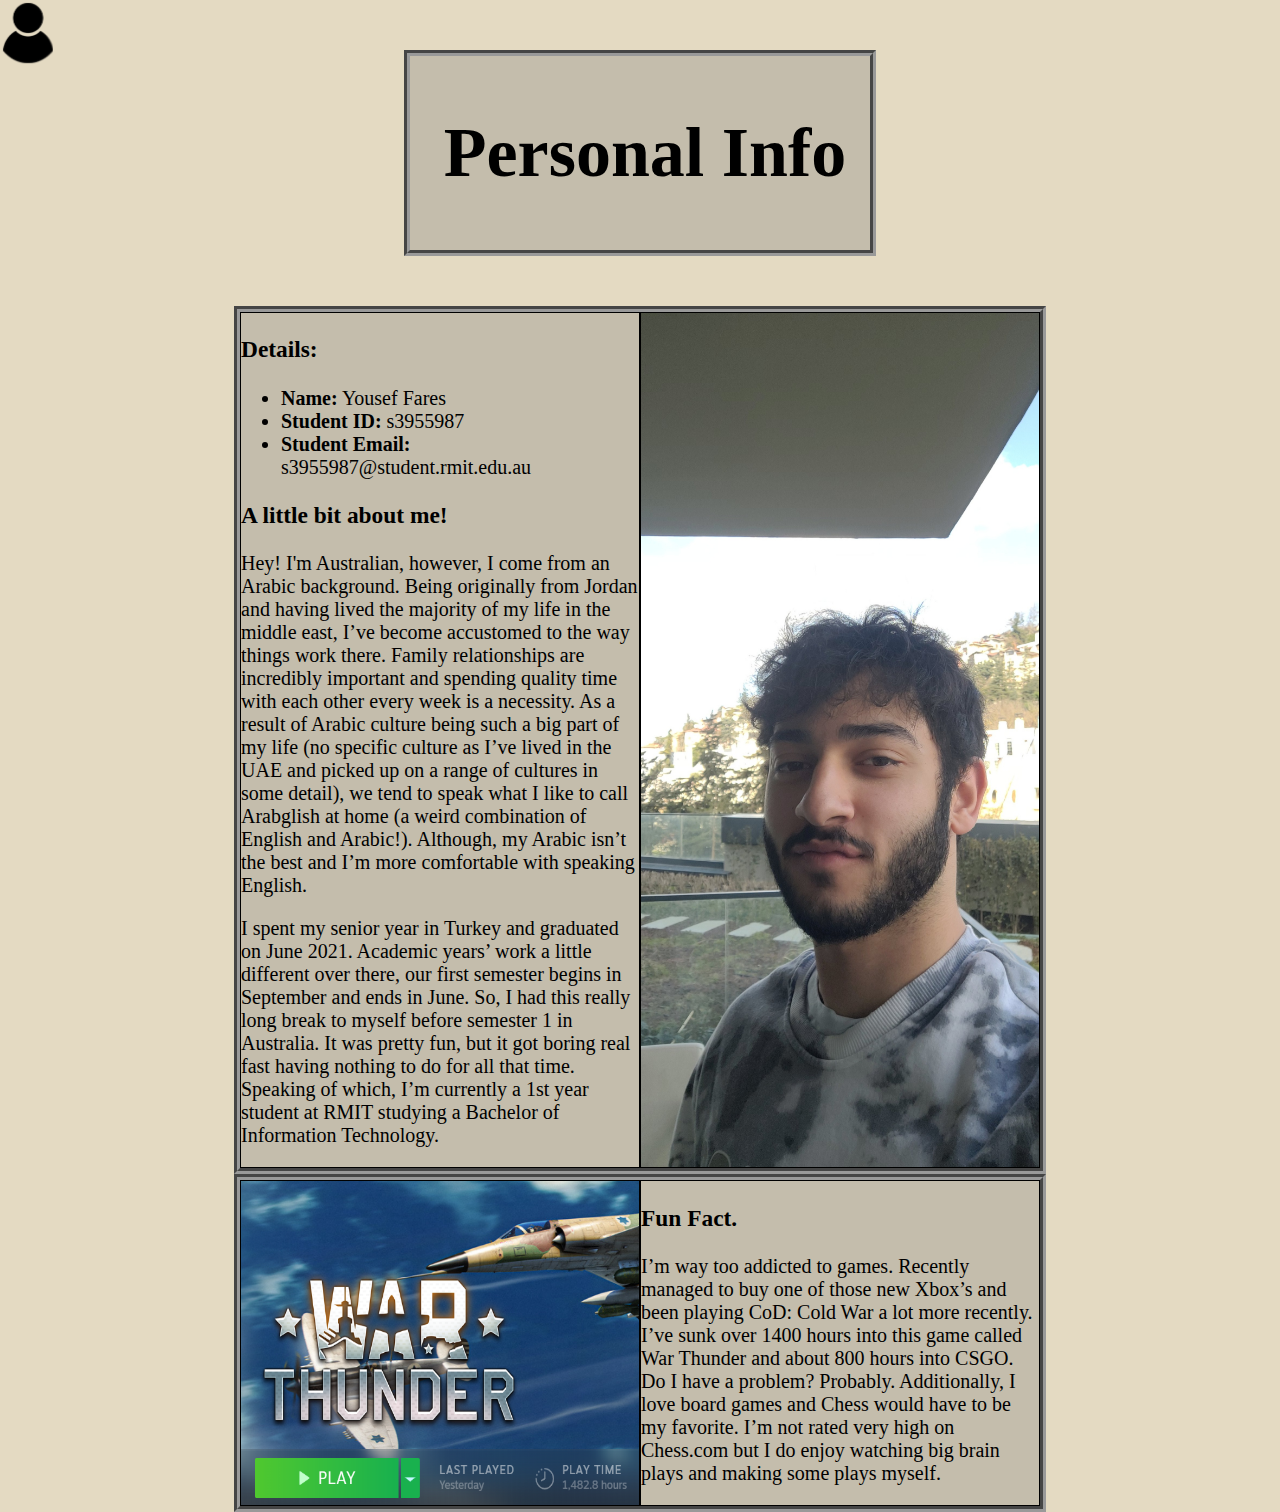
==== personal_info.html @ 162d9870 "V1.0 - Unfinished: 5 sections" ====
<!DOCTYPE html>
<html lang="en" dir="ltr">
  <head>
    <meta charset="utf-8">
    <meta name="name:" content="Yousef">
    <meta name="instagram:" content="yfares2003">
    <title>COSC1078_s3955987_Assignment1_index</title>
    <link rel="stylesheet" href="styling.css">
  </head>
  <body>
    <!-- Icon on Bottom Left Corner -->
    <div class="fix_img">
      <img src="images/personal_info_icon.png"
      alt="fixed_personal_info" title="Personal Info"
      style="width:50px">
    </div>

    <!-- Header -->
    <header>

      <div class="h_create">
        <div class="h">
          <h1>Personal Info</h1>
        </div>
      </div> <!-- / .h_create -->

    </header>

    <main>
      <div class="pi_columns_create">

        <!-- Details + About me -->
        <div class="pi_column">
          <span id="details_color">
            <h3>Details: </h3>
            <ul>
              <li><strong>Name:</strong> Yousef Fares</li>
              <li><strong>Student ID:</strong> s3955987</li>
              <li><strong>Student Email:</strong> s3955987@student.rmit.edu.au</li>
            </ul>
          </span>

          <h3>A little bit about me!</h3>
          <p>
            Hey! I'm Australian, however, I come from an Arabic background.
            Being originally from Jordan and having lived the majority of my
            life in the middle east, I’ve become accustomed to the way things
            work there. Family relationships are incredibly important and
            spending quality time with each other every week is a necessity.
            As a result of Arabic culture being such a big part of my life
            (no specific culture as I’ve lived in the UAE and picked up on a
            range of cultures in some detail), we tend to speak what I like to
            call Arabglish at home (a weird combination of English and Arabic!).
            Although, my Arabic isn’t the best and I’m more comfortable with
            speaking English.
          </p>
          <p>
            I spent my senior year in Turkey and graduated on June 2021.
            Academic years’ work a little different over there, our first
            semester begins in September and ends in June. So, I had this
            really long break to myself before semester 1 in Australia.
            It was pretty fun, but it got boring real fast having nothing to do
            for all that time.  Speaking of which, I’m currently a 1st year
            student at RMIT studying a Bachelor of Information Technology.
          </p>
        </div>

        <!-- face_img -->
        <div class="pi_column">
          <img id="pi_img" src="images/my_face.jpg" alt="my_face" title="Me :^)">
        </div>

      </div> <!-- / .pi_columns_create -->

      <div class="pi_columns_create">

        <!-- Steam Screenshot -->
        <div class="pi_column">
          <img id="pi_img" src="images/war_thunder_ss_pi.png" alt="WT_ss" title="War Thunder">
        </div>

        <!-- Fun Fact -->
        <div class="pi_column">
          <h3>Fun Fact.</h3>
          <p>
            I’m way too addicted to games. Recently managed to buy one of
            those new Xbox’s and been playing CoD: Cold War a lot more
            recently. I’ve sunk over 1400 hours into this game called War
            Thunder and about 800 hours into CSGO. Do I have a problem?
            Probably. Additionally, I love board games and Chess would have to
            be my favorite. I’m not rated very high on Chess.com but I do enjoy
            watching big brain plays and making some plays myself.
          </p>
        </div>

      </div> <!-- / .pi_columns_create -->
    </main>

    <footer>
    </footer>
  </body>
</html>
---- styling.css ----
body {
  background-color: #E4DAC2;
  margin: 0;
}
img {
  width: 100%;
}
/* Headers Specific CSS */
.h_create {
  width: 450px;
  margin: 50px auto;
  padding: 5px;
  background-color: #C4BDAC;
  border: groove 6px #999999;
}
.h {
  font-size: 35px;
  width: 100%;
  text-align: center;
  padding: 5px;
}
.fix_img {
  position: fixed;
  left: 0px;
  top: 0px;
  padding: 3px 0 0 3px;
}

/* Index Specific CSS */
.index {
  font-size: 20px;
  width: 600px;
  margin: auto;
  background-color: #C4BDAC;
  border: groove 6px #999999;
}
.mcolumns_create_a {
  background-color: #E8E6D9;
  display: flex;
  margin: auto;
  text-align: center;
}
.mcolumns_create_b {
  background-color: #F4EEE1;
  display: flex;
  margin: auto;
}
.mcolumn {
  padding-right: 15px;
  width: 100%;
  text-align: left;
}
.img_mcolumn {
  width: 50px;
  padding: 13px 12px 0 5px;
  text-align: right;
}

/* Personal Info Specific CSS */
#pi_img {
  width: 100%;
  height: 100%;
}
.pi_columns_create {
  display: flex;
  border: groove 6px #999999;
  width: 800px;
  margin: auto;
  padding: -1px;
  font-size: 20px;
  background-color: #C4BDAC;
}
.pi_column {
  width: 50%;
  border: solid 1.5px black;
}

/* Footer */
footer {
}
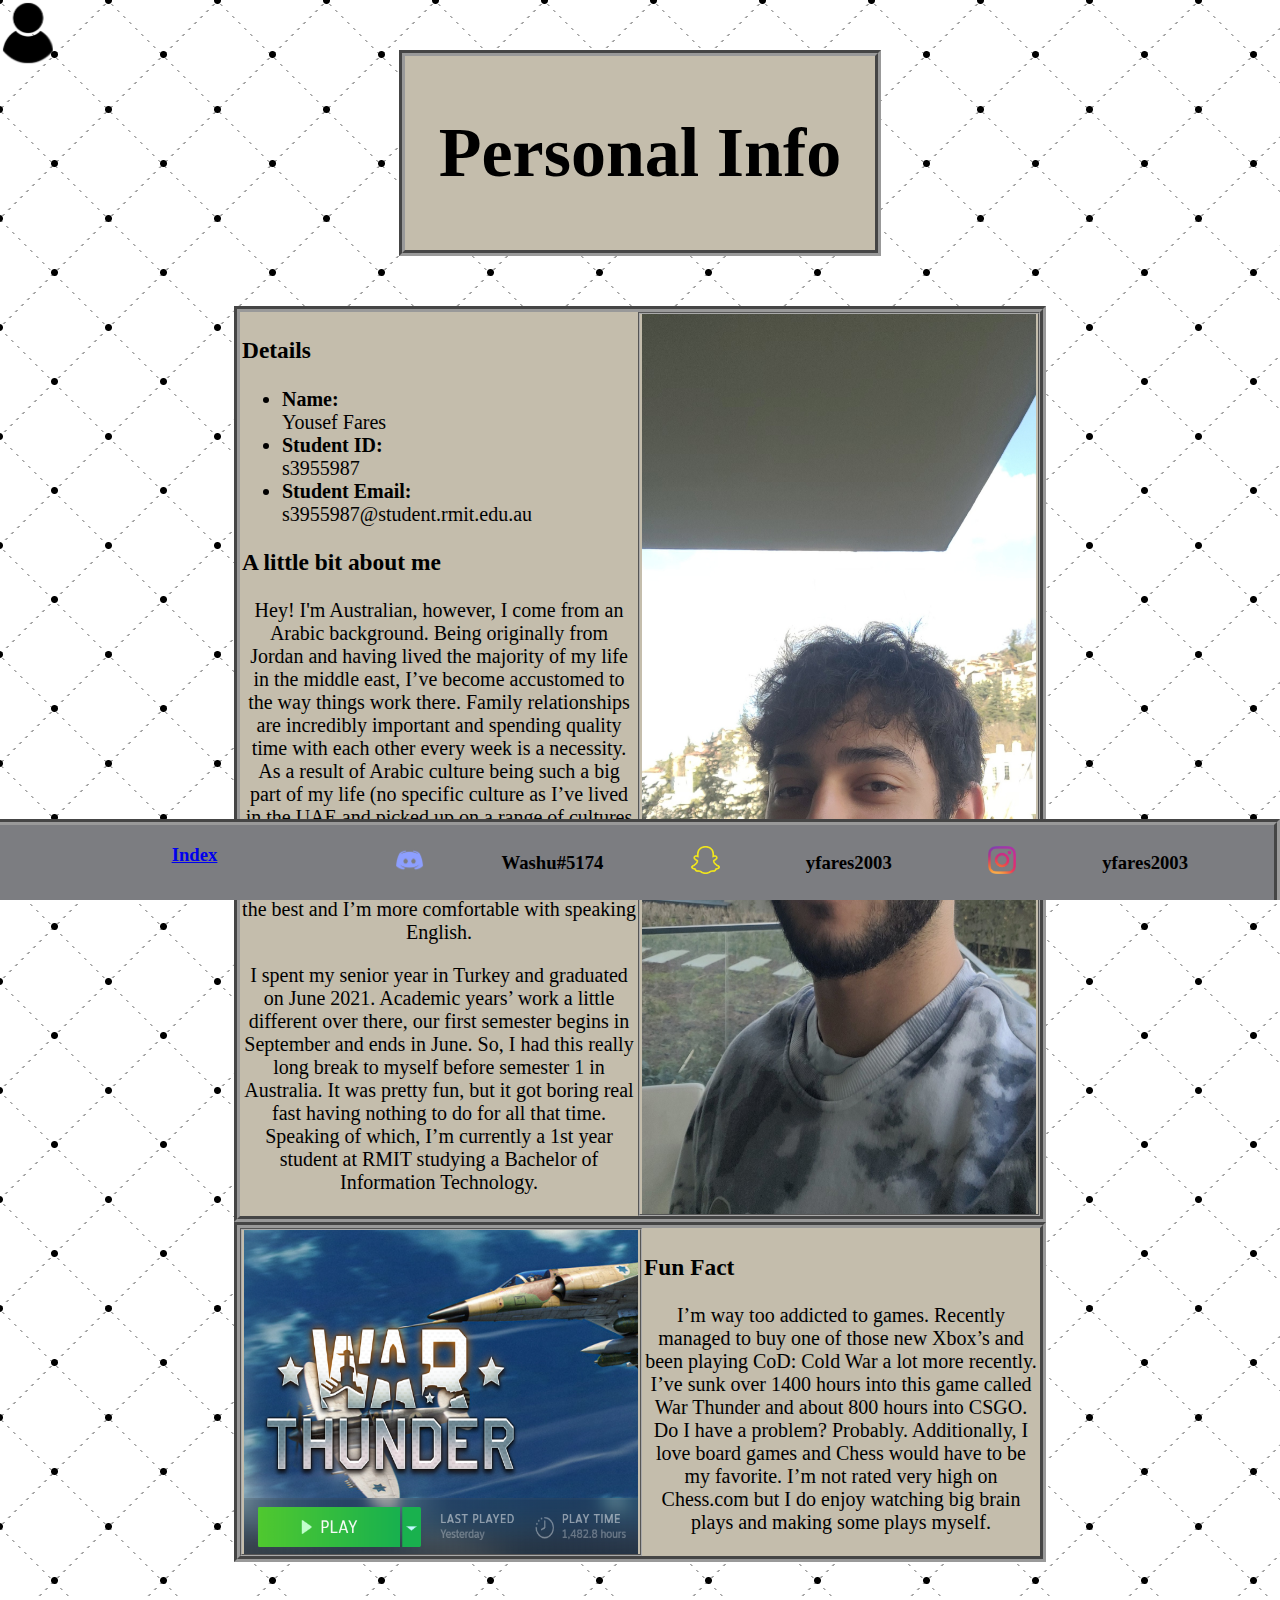
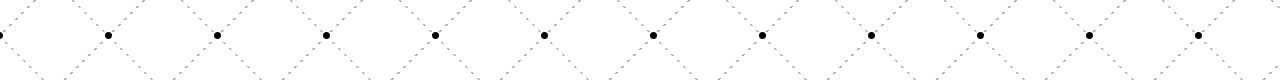
==== commit 68edfe97: "README > V1.2 haven't moved onto a different section, just added some detail to existing pages and a" ====
--- a/personal_info.html
+++ b/personal_info.html
@@ -6,6 +6,11 @@
     <meta name="instagram:" content="yfares2003">
     <title>COSC1078_s3955987_Assignment1_index</title>
     <link rel="stylesheet" href="styling.css">
+    <style media="screen">
+      p {
+        text-align: center;
+      }
+    </style>
   </head>
   <body>
     <!-- Icon on Bottom Left Corner -->
@@ -31,16 +36,16 @@
 
         <!-- Details + About me -->
         <div class="pi_column">
-          <span id="details_color">
-            <h3>Details: </h3>
+          <div id="details_color">
+            <h3>Details </h3>
             <ul>
-              <li><strong>Name:</strong> Yousef Fares</li>
-              <li><strong>Student ID:</strong> s3955987</li>
-              <li><strong>Student Email:</strong> s3955987@student.rmit.edu.au</li>
+              <li><strong>Name:</strong> <br>Yousef Fares</li>
+              <li><strong>Student ID:</strong> <br>s3955987</li>
+              <li><strong>Student Email:</strong> <br>s3955987@student.rmit.edu.au</li>
             </ul>
-          </span>
+          </div>
 
-          <h3>A little bit about me!</h3>
+          <h3>A little bit about me</h3>
           <p>
             Hey! I'm Australian, however, I come from an Arabic background.
             Being originally from Jordan and having lived the majority of my
@@ -66,7 +71,7 @@
         </div>
 
         <!-- face_img -->
-        <div class="pi_column">
+        <div class="pi_column_img">
           <img id="pi_img" src="images/my_face.jpg" alt="my_face" title="Me :^)">
         </div>
 
@@ -75,13 +80,13 @@
       <div class="pi_columns_create">
 
         <!-- Steam Screenshot -->
-        <div class="pi_column">
+        <div class="pi_column_img">
           <img id="pi_img" src="images/war_thunder_ss_pi.png" alt="WT_ss" title="War Thunder">
         </div>
 
         <!-- Fun Fact -->
         <div class="pi_column">
-          <h3>Fun Fact.</h3>
+          <h3>Fun Fact</h3>
           <p>
             I’m way too addicted to games. Recently managed to buy one of
             those new Xbox’s and been playing CoD: Cold War a lot more
@@ -97,6 +102,37 @@
     </main>
 
     <footer>
+      <div class="f_column_create">
+
+        <!-- sections (index biggest) rest smaller (include icons) -->
+        <div class="f_column">
+          <h3><a href="index.html">Index</a></h3>
+
+        </div>
+
+        <!-- socials -->
+        <div class="f_column_create_2" style="border: none;">
+
+          <!-- discord -->
+          <div class="f_column_socials">
+            <img class="social_img" src="images/discord_icon.png" alt="discrd">
+            <h3>Washu#5174</h3>
+          </div>
+
+          <!-- snapchat -->
+          <div class="f_column_socials">
+            <img class="social_img" src="images/snapchat_icon.png" alt="snap">
+            <h3>yfares2003</h3>
+          </div>
+
+          <!-- instagram -->
+          <div class="f_column_socials">
+            <img class="social_img" src="images/instagram_icon.png" alt="instgrm">
+            <h3>yfares2003</h3>
+          </div>
+        </div>
+      </div>
     </footer>
+
   </body>
 </html>
--- a/styling.css
+++ b/styling.css
@@ -1,3 +1,28 @@
+
+/* background code credited in references page */
+body {
+  background:
+    radial-gradient(black 3px, transparent 4px),
+    radial-gradient(black 3px, transparent 4px),
+    linear-gradient(#ffffff 4px, transparent 0),
+    linear-gradient(45deg, transparent 74px, transparent 75px, #a4a4a4 75px,
+                    #a4a4a4 76px, transparent 77px, transparent 109px),
+    linear-gradient(-45deg, transparent 75px, transparent 76px, #a4a4a4 76px,
+                    #a4a4a4 77px, transparent 78px, transparent 109px),
+  #fff;
+  background-size: 109px 109px, 109px 109px,100% 6px, 109px 109px, 109px 109px;
+  background-position: 54px 55px, 0px 0px, 0px 0px, 0px 0px, 0px 0px;
+
+/*
+original: added margin-bottom to height of footer to give
+space to footer when scrolling down
++ 20px additional to make sure everything isn't so cluttered
+*/
+  margin: 0 0 120px 0;
+}
+
+/*
+if not allowed to use external code for background:
 body {
   background-color: #E4DAC2;
   margin: 0;
@@ -5,19 +30,17 @@
 img {
   width: 100%;
 }
+*/
+
 /* Headers Specific CSS */
 .h_create {
   width: 450px;
   margin: 50px auto;
-  padding: 5px;
   background-color: #C4BDAC;
   border: groove 6px #999999;
-}
-.h {
   font-size: 35px;
-  width: 100%;
   text-align: center;
-  padding: 5px;
+  padding: 10px;
 }
 .fix_img {
   position: fixed;
@@ -66,15 +89,60 @@
   border: groove 6px #999999;
   width: 800px;
   margin: auto;
-  padding: -1px;
   font-size: 20px;
   background-color: #C4BDAC;
 }
+.pi_column_img {
+  width: 50%;
+  border: groove 2px darkgrey;
+  padding: 0 2px;
+}
 .pi_column {
   width: 50%;
-  border: solid 1.5px black;
+  padding: 2px;
 }
 
 /* Footer */
 footer {
+  position: fixed;
+  left: 0px;
+  right: 0px;
+  bottom: 0px;
+  height: 75px;
+  border: groove 6px #999999;
+  border-left: none;
+  border-bottom: none;
+  background: #7C7D81;
 }
+.f_column_create_indexpage {
+  display: flex;
+  height: 100%;
+  text-align: center;
+}
+.f_column_create {
+  display: flex;
+  height: 100%;
+  text-align: center;
+}
+.f_column_create_2 {
+  display: flex;
+  height: 100%;
+  width: 70%;
+}
+.f_column {
+  width: 30%;
+  padding: 0 0 0 4px;
+}
+.f_column_socials {
+  display: block;
+  margin: auto;
+  width: 34%;
+  padding: 0 0 0 10px;
+}
+.social_img {
+  margin: auto;
+  padding-top: 13px;
+  height: 50%;
+  width: 10%;
+  float: left;
+}
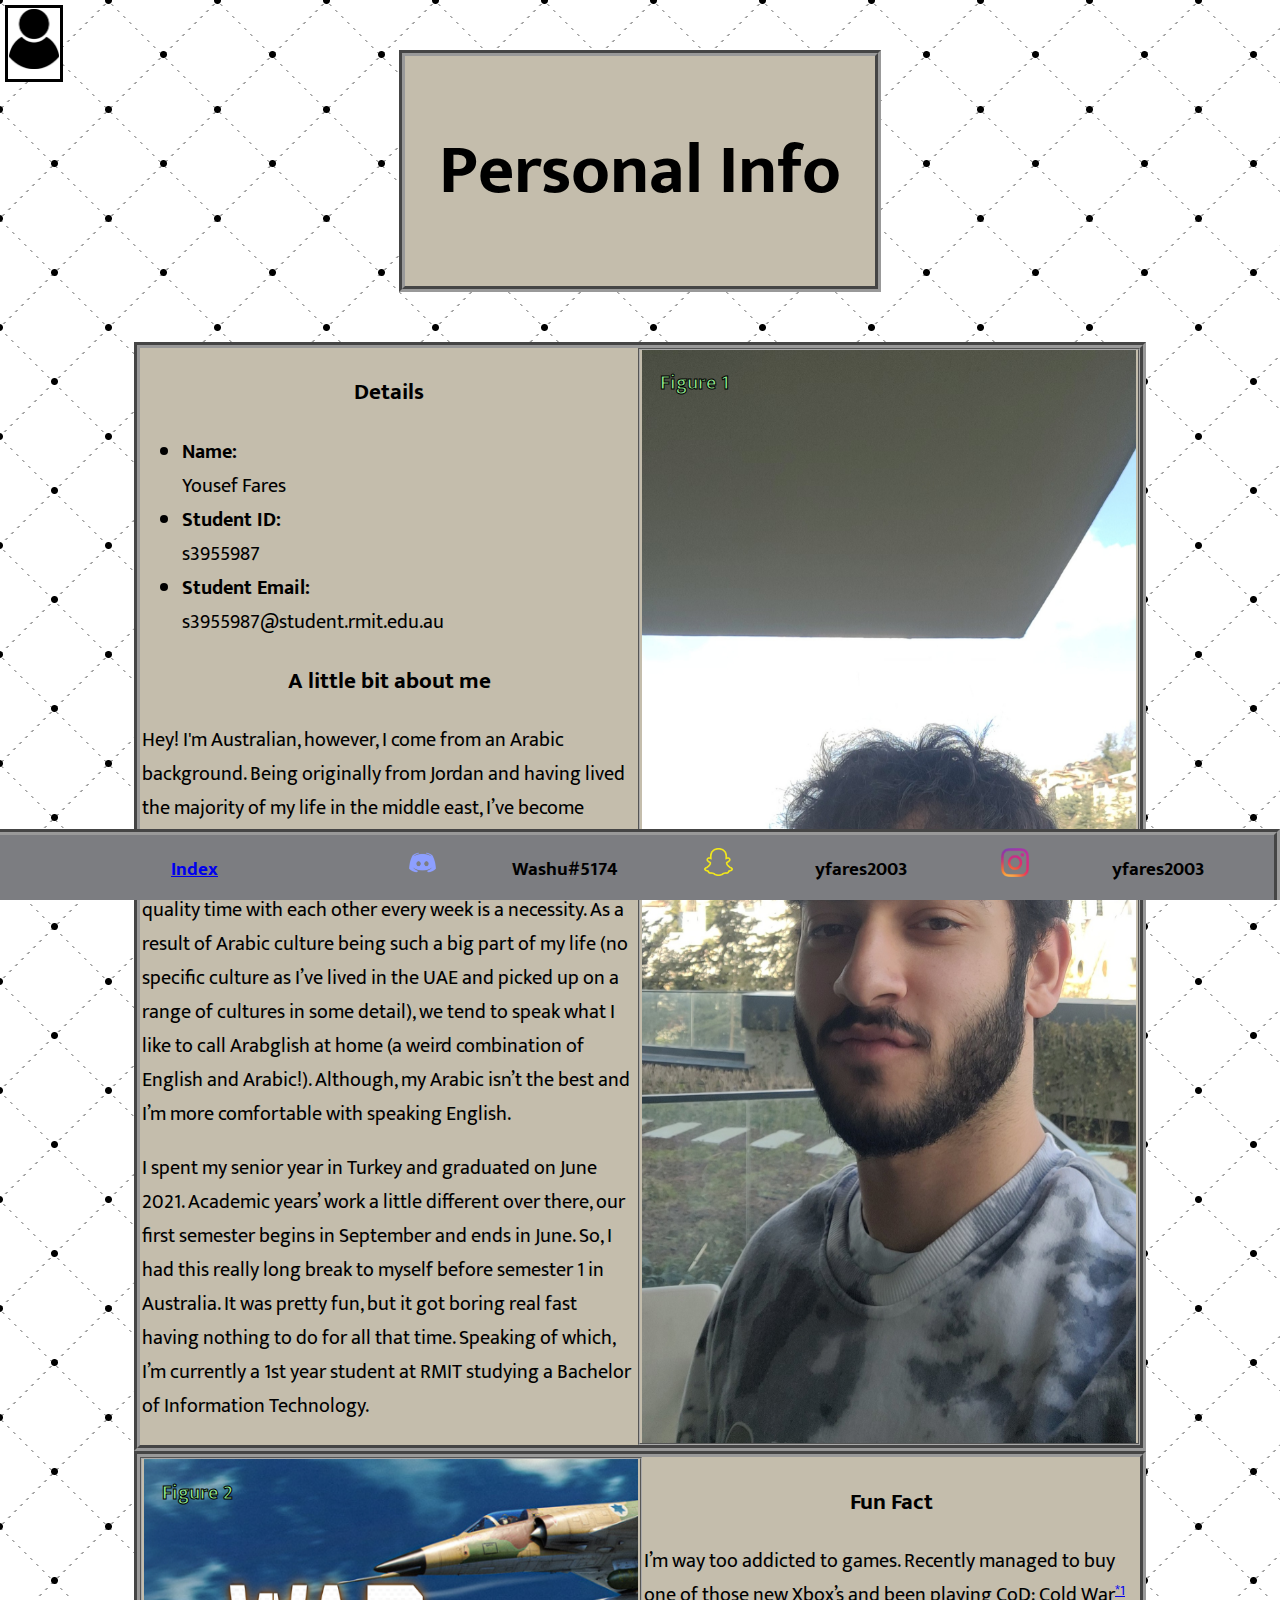
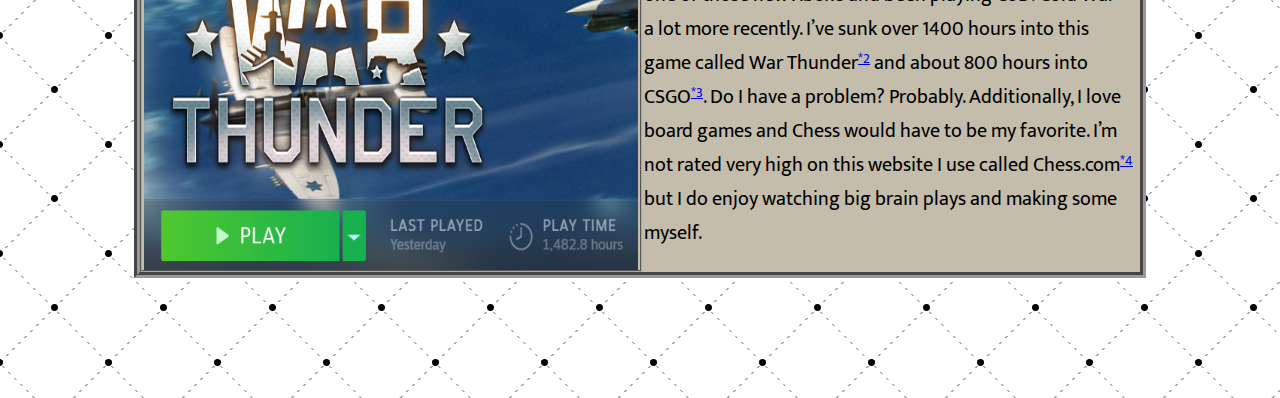
==== commit 905b9512: "V1.3: Refer to README for detailed update note. completed sections required cleaning of some code an" ====
--- a/personal_info.html
+++ b/personal_info.html
@@ -4,20 +4,18 @@
     <meta charset="utf-8">
     <meta name="name:" content="Yousef">
     <meta name="instagram:" content="yfares2003">
-    <title>COSC1078_s3955987_Assignment1_index</title>
+    <title>COSC1078_s3955987_Assignment1_personal_info</title>
     <link rel="stylesheet" href="styling.css">
-    <style media="screen">
-      p {
-        text-align: center;
-      }
-    </style>
+    <link rel="preconnect" href="https://fonts.googleapis.com">
+    <link rel="preconnect" href="https://fonts.gstatic.com" crossorigin>
+    <link href="https://fonts.googleapis.com/css2?family=Hubballi&family=League+Gothic:wdth@75;100&family=Mukta&display=swap" rel="stylesheet">
   </head>
   <body>
-    <!-- Icon on Bottom Left Corner -->
+
+    <!-- Icon on Top Left Corner -->
     <div class="fix_img">
       <img src="images/personal_info_icon.png"
-      alt="fixed_personal_info" title="Personal Info"
-      style="width:50px">
+      alt="fixed_personal_info" title="Personal Info" style="width: 50px;">
     </div>
 
     <!-- Header -->
@@ -32,18 +30,17 @@
     </header>
 
     <main>
-      <div class="pi_columns_create">
+      <div class="g_columns_create">
 
-        <!-- Details + About me -->
-        <div class="pi_column">
-          <div id="details_color">
-            <h3>Details </h3>
-            <ul>
-              <li><strong>Name:</strong> <br>Yousef Fares</li>
-              <li><strong>Student ID:</strong> <br>s3955987</li>
-              <li><strong>Student Email:</strong> <br>s3955987@student.rmit.edu.au</li>
-            </ul>
-          </div>
+        <!-- q1: Details + About me -->
+        <div class="g_column">
+
+          <h3>Details </h3>
+          <ul>
+            <li><strong>Name:</strong> <br>Yousef Fares</li>
+            <li><strong>Student ID:</strong> <br>s3955987</li>
+            <li><strong>Student Email:</strong> <br>s3955987@student.rmit.edu.au</li>
+          </ul>
 
           <h3>A little bit about me</h3>
           <p>
@@ -71,43 +68,39 @@
         </div>
 
         <!-- face_img -->
-        <div class="pi_column_img">
-          <img id="pi_img" src="images/my_face.jpg" alt="my_face" title="Me :^)">
+        <div class="g_column_img">
+          <h4>Figure 1</h4>
+          <img class="g_img" src="images/my_face.jpg" alt="my_face" title="Me :^)">
         </div>
 
-      </div> <!-- / .pi_columns_create -->
+      </div> <!-- / .g_columns_create -->
 
-      <div class="pi_columns_create">
+      <!-- q2: Fun Fact -->
+      <div class="g_columns_create">
 
         <!-- Steam Screenshot -->
-        <div class="pi_column_img">
-          <img id="pi_img" src="images/war_thunder_ss_pi.png" alt="WT_ss" title="War Thunder">
+        <div class="g_column_img">
+          <h4>Figure 2</h4>
+          <img class="g_img" src="images/war_thunder_ss_pi.png" alt="WT_ss">
         </div>
 
         <!-- Fun Fact -->
-        <div class="pi_column">
+        <div class="g_column">
           <h3>Fun Fact</h3>
           <p>
-            I’m way too addicted to games. Recently managed to buy one of
-            those new Xbox’s and been playing CoD: Cold War a lot more
-            recently. I’ve sunk over 1400 hours into this game called War
-            Thunder and about 800 hours into CSGO. Do I have a problem?
-            Probably. Additionally, I love board games and Chess would have to
-            be my favorite. I’m not rated very high on Chess.com but I do enjoy
-            watching big brain plays and making some plays myself.
+            I’m way too addicted to games. Recently managed to buy one of those new Xbox’s and been playing CoD: Cold War<a class="reference" href="references.html">*1</a> a lot more recently. I’ve sunk over 1400 hours into this game called War Thunder<a class="reference" href="references.html">*2</a> and about 800 hours into CSGO<a class="reference" href="references.html">*3</a>. Do I have a problem? Probably. Additionally, I love board games and Chess would have to be my favorite. I’m not rated very high on this website I use called Chess.com<a class="reference" href="references.html">*4</a> but I do enjoy watching big brain plays and making some myself.
           </p>
         </div>
 
-      </div> <!-- / .pi_columns_create -->
+      </div> <!-- / .g_columns_create -->
     </main>
 
     <footer>
       <div class="f_column_create">
 
-        <!-- sections (index biggest) rest smaller (include icons) -->
+        <!-- return to Index page -->
         <div class="f_column">
           <h3><a href="index.html">Index</a></h3>
-
         </div>
 
         <!-- socials -->
@@ -130,8 +123,10 @@
             <img class="social_img" src="images/instagram_icon.png" alt="instgrm">
             <h3>yfares2003</h3>
           </div>
-        </div>
-      </div>
+
+        </div> <!-- / .f_column_create_2 -->
+
+      </div> <!-- / .f_column_create -->
     </footer>
 
   </body>
--- a/styling.css
+++ b/styling.css
@@ -1,6 +1,7 @@
+/* General CSS */
+body {
 
-/* background code credited in references page */
-body {
+  /* background code credited in references page */
   background:
     radial-gradient(black 3px, transparent 4px),
     radial-gradient(black 3px, transparent 4px),
@@ -9,16 +10,52 @@
                     #a4a4a4 76px, transparent 77px, transparent 109px),
     linear-gradient(-45deg, transparent 75px, transparent 76px, #a4a4a4 76px,
                     #a4a4a4 77px, transparent 78px, transparent 109px),
-  #fff;
+  #ffffff;
   background-size: 109px 109px, 109px 109px,100% 6px, 109px 109px, 109px 109px;
   background-position: 54px 55px, 0px 0px, 0px 0px, 0px 0px, 0px 0px;
+  /* background code credited in references page */
 
-/*
-original: added margin-bottom to height of footer to give
-space to footer when scrolling down
-+ 20px additional to make sure everything isn't so cluttered
-*/
   margin: 0 0 120px 0;
+  font-family: 'Hubballi', cursive;
+  font-family: 'League Gothic', sans-serif;
+  font-family: 'Mukta', sans-serif;
+}
+
+h3 {
+  text-align: center;
+}
+h4 {
+  position: absolute;
+  top: -10px;
+  left: 20px;
+  color: lightgreen;
+
+  /* Tutorial used to learn how to outline text */
+  /* Tutorial credited in References Page *24 */
+  -webkit-text-stroke: 1px black;
+  /* Tutorial credited in References Page *24 */
+}
+.g_columns_create {
+  display: flex;
+  border: groove 6px #999999;
+  width: 1000px;
+  margin: auto;
+  font-size: 20px;
+  background-color: #C4BDAC;
+}
+.g_column_img {
+  position: relative;
+  width: 50%;
+  border: groove 2px darkgrey;
+  padding: 0 2px;
+}
+.g_column {
+  width: 50%;
+  padding: 2px;
+}
+.g_img {
+  width: 100%;
+  height: 100%;
 }
 
 /*
@@ -46,7 +83,10 @@
   position: fixed;
   left: 0px;
   top: 0px;
-  padding: 3px 0 0 3px;
+  margin: 5px 0 0 5px;
+  padding: 1px;
+  border: solid 3px black;
+  background: white;
 }
 
 /* Index Specific CSS */
@@ -79,27 +119,19 @@
   text-align: right;
 }
 
-/* Personal Info Specific CSS */
-#pi_img {
-  width: 100%;
-  height: 100%;
+/* Reference page specific CSS */
+/* Have *[number] be placed as an exponent of text on website */
+.reference {
+  position: relative;
+  bottom: 1ex;
+  font-size: 70%;
 }
-.pi_columns_create {
-  display: flex;
+.reference_block {
+  font-size: 20px;
+  width: 600px;
+  margin: auto;
+  background-color: #C4BDAC;
   border: groove 6px #999999;
-  width: 800px;
-  margin: auto;
-  font-size: 20px;
-  background-color: #C4BDAC;
-}
-.pi_column_img {
-  width: 50%;
-  border: groove 2px darkgrey;
-  padding: 0 2px;
-}
-.pi_column {
-  width: 50%;
-  padding: 2px;
 }
 
 /* Footer */
@@ -108,16 +140,11 @@
   left: 0px;
   right: 0px;
   bottom: 0px;
-  height: 75px;
+  height: 65px;
   border: groove 6px #999999;
   border-left: none;
   border-bottom: none;
   background: #7C7D81;
-}
-.f_column_create_indexpage {
-  display: flex;
-  height: 100%;
-  text-align: center;
 }
 .f_column_create {
   display: flex;
@@ -141,8 +168,15 @@
 }
 .social_img {
   margin: auto;
-  padding-top: 13px;
+  padding: 13px;
   height: 50%;
   width: 10%;
   float: left;
 }
+.social_img_index {
+  margin: auto;
+  padding: 7px;
+  height: 50%;
+  width: 10%;
+  float: left;
+}
